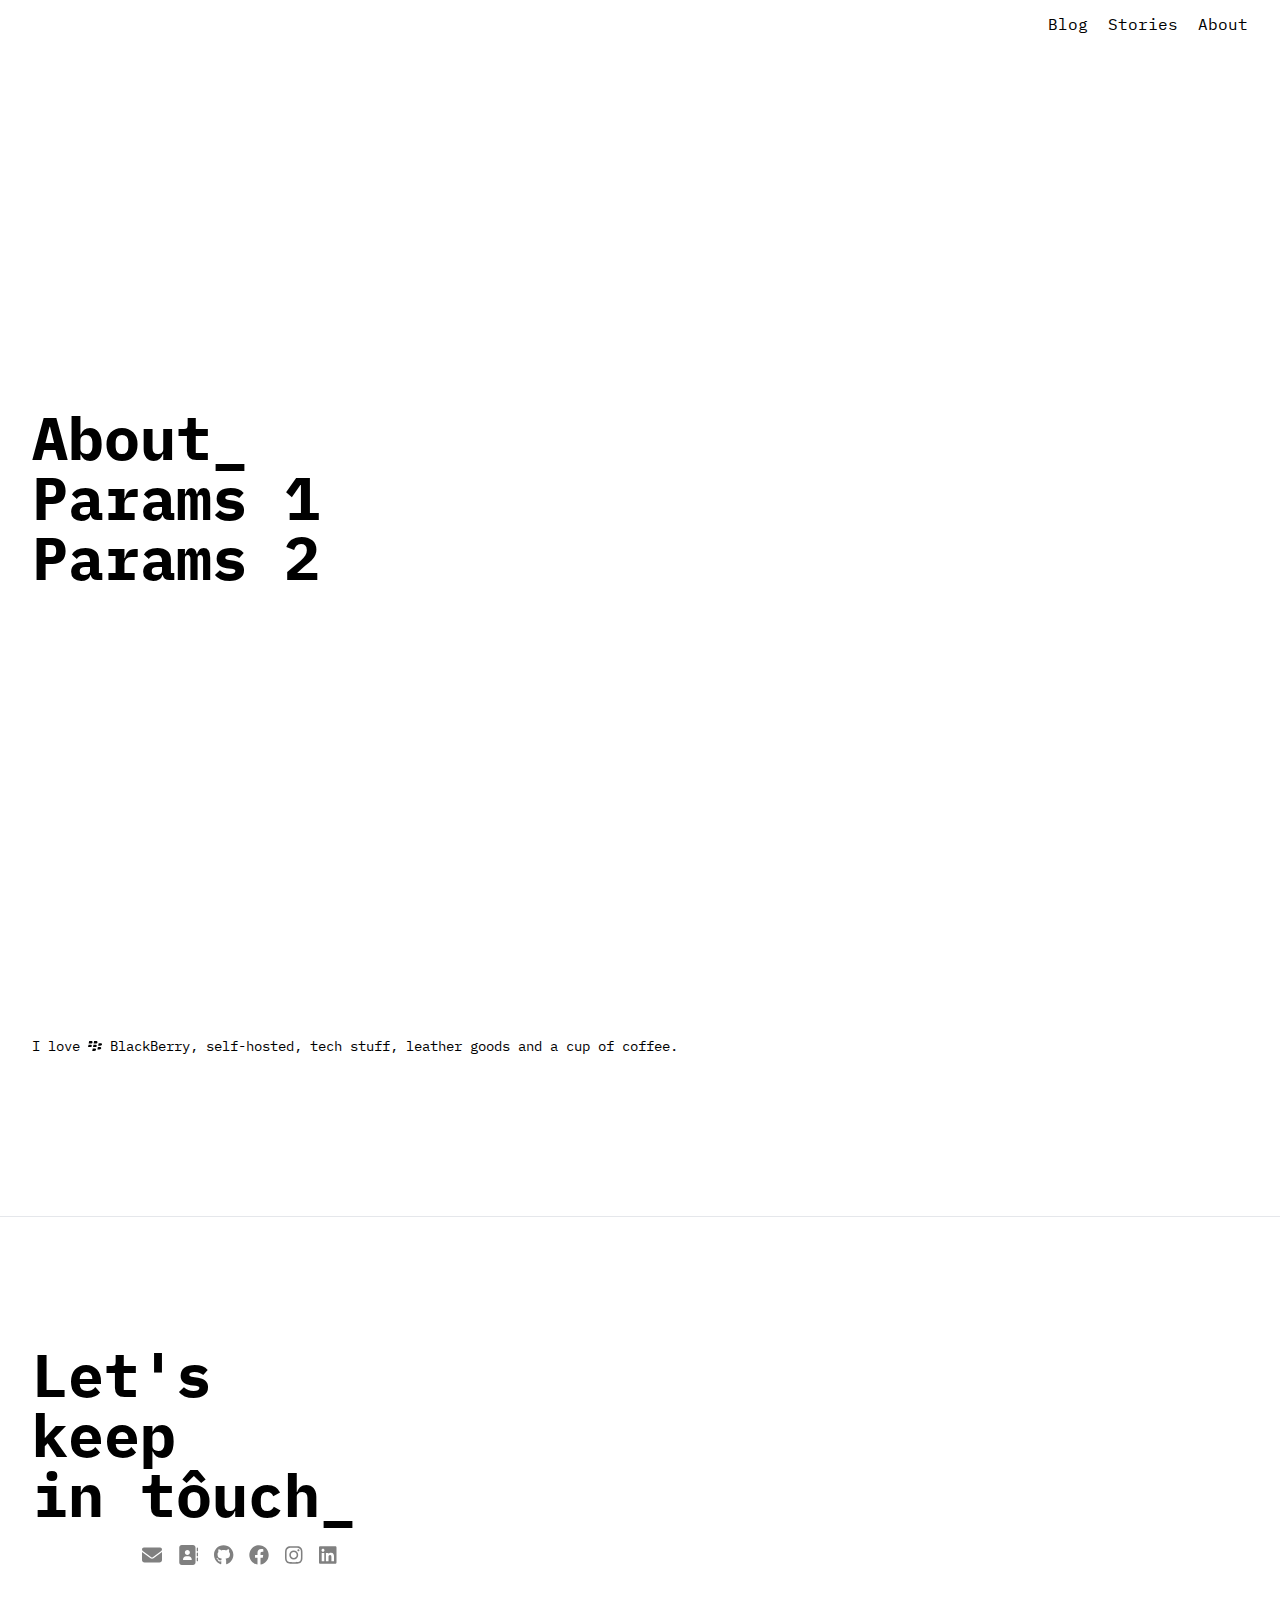
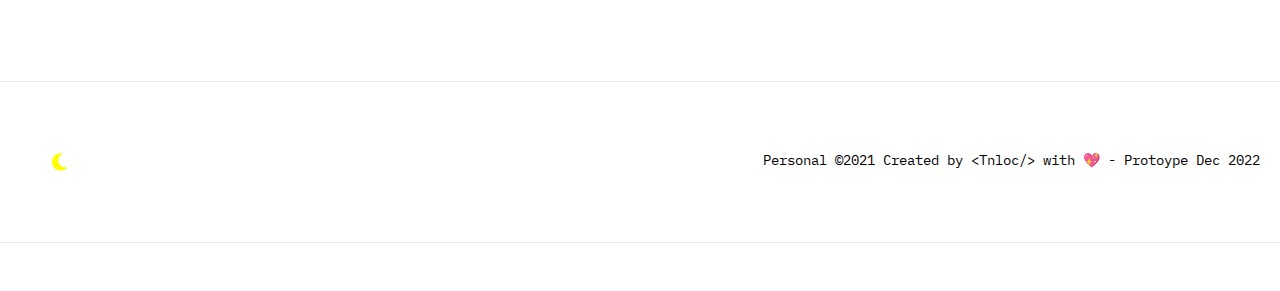
==== index.html @ 908f1e18 "git push -u origin main" ====
<!DOCTYPE html><html><head><meta charSet="utf-8"/><meta name="viewport" content="width=device-width, initial-scale=1.0, maximum-scale=1.0, user-scalable=no"/><meta name="next-head-count" content="2"/><link rel="preload" href="/_next/static/css/f87f185206b03b38.css" as="style"/><link rel="stylesheet" href="/_next/static/css/f87f185206b03b38.css" data-n-g=""/><noscript data-n-css=""></noscript><script defer="" nomodule="" src="/_next/static/chunks/polyfills-c67a75d1b6f99dc8.js"></script><script src="/_next/static/chunks/webpack-b8f8d6679aaa5f42.js" defer=""></script><script src="/_next/static/chunks/framework-3b5a00d5d7e8d93b.js" defer=""></script><script src="/_next/static/chunks/main-90a34299418a0f2b.js" defer=""></script><script src="/_next/static/chunks/pages/_app-a8005d80eedbc55d.js" defer=""></script><script src="/_next/static/chunks/c16184b3-17f773cf84ab54ca.js" defer=""></script><script src="/_next/static/chunks/2cca2479-2a1149af19f514d5.js" defer=""></script><script src="/_next/static/chunks/603-a0d7b083540e3524.js" defer=""></script><script src="/_next/static/chunks/pages/index-aa2ab82f1ff13df3.js" defer=""></script><script src="/_next/static/2A9oxSTPlgwT0RbxTFcSE/_buildManifest.js" defer=""></script><script src="/_next/static/2A9oxSTPlgwT0RbxTFcSE/_ssgManifest.js" defer=""></script></head><body><div id="__next"></div><script id="__NEXT_DATA__" type="application/json">{"props":{"pageProps":{"shortIntro":{"id":"/en/text/shortIntro","contentHtml":"\u003ch1\u003eI love \u003csvg aria-hidden=\"true\" focusable=\"false\" data-prefix=\"fab\" data-icon=\"blackberry\" role=\"img\" xmlns=\"http://www.w3.org/2000/svg\" viewBox=\"0 0 512 512\" class=\"svg-inline--fa fa-blackberry fa-w-16\"\u003e\u003cpath fill=\"currentColor\" d=\"M166 116.9c0 23.4-16.4 49.1-72.5 49.1H23.4l21-88.8h67.8c42.1 0 53.8 23.3 53.8 39.7zm126.2-39.7h-67.8L205.7 166h70.1c53.8 0 70.1-25.7 70.1-49.1.1-16.4-11.6-39.7-53.7-39.7zM88.8 208.1H21L0 296.9h70.1c56.1 0 72.5-23.4 72.5-49.1 0-16.3-11.7-39.7-53.8-39.7zm180.1 0h-67.8l-18.7 88.8h70.1c53.8 0 70.1-23.4 70.1-49.1 0-16.3-11.7-39.7-53.7-39.7zm189.3-53.8h-67.8l-18.7 88.8h70.1c53.8 0 70.1-23.4 70.1-49.1.1-16.3-11.6-39.7-53.7-39.7zm-28 137.9h-67.8L343.7 381h70.1c56.1 0 70.1-23.4 70.1-49.1 0-16.3-11.6-39.7-53.7-39.7zM240.8 346H173l-18.7 88.8h70.1c56.1 0 70.1-25.7 70.1-49.1.1-16.3-11.6-39.7-53.7-39.7z\" class=\"\"\u003e\u003c/path\u003e\u003c/svg\u003e BlackBerry, self-hosted, tech stuff, leather goods and a cup of coffee.\u003c/h1\u003e","title":"","date":"2022-01-02"}},"__N_SSG":true},"page":"/","query":{},"buildId":"2A9oxSTPlgwT0RbxTFcSE","isFallback":false,"gsp":true,"scriptLoader":[]}</script></body></html>
---- _next/static/css/f87f185206b03b38.css ----
/*
! tailwindcss v3.2.4 | MIT License | https://tailwindcss.com
*/*,:after,:before{box-sizing:border-box;border:0 solid #e5e7eb}:after,:before{--tw-content:""}html{line-height:1.5;-webkit-text-size-adjust:100%;-moz-tab-size:4;-o-tab-size:4;tab-size:4;font-family:IBMPlexMono;font-feature-settings:normal}body{margin:0;line-height:inherit}hr{height:0;color:inherit;border-top-width:1px}abbr:where([title]){-webkit-text-decoration:underline dotted;text-decoration:underline dotted}h1,h2,h3,h4,h5,h6{font-size:inherit;font-weight:inherit}a{color:inherit;text-decoration:inherit}b,strong{font-weight:bolder}code,kbd,pre,samp{font-family:IBMPlexMono;font-size:1em}small{font-size:80%}sub,sup{font-size:75%;line-height:0;position:relative;vertical-align:baseline}sub{bottom:-.25em}sup{top:-.5em}table{text-indent:0;border-color:inherit;border-collapse:collapse}button,input,optgroup,select,textarea{font-family:inherit;font-size:100%;font-weight:inherit;line-height:inherit;color:inherit;margin:0;padding:0}button,select{text-transform:none}[type=button],[type=reset],[type=submit],button{-webkit-appearance:button;background-color:transparent;background-image:none}:-moz-focusring{outline:auto}:-moz-ui-invalid{box-shadow:none}progress{vertical-align:baseline}::-webkit-inner-spin-button,::-webkit-outer-spin-button{height:auto}[type=search]{-webkit-appearance:textfield;outline-offset:-2px}::-webkit-search-decoration{-webkit-appearance:none}::-webkit-file-upload-button{-webkit-appearance:button;font:inherit}summary{display:list-item}blockquote,dd,dl,figure,h1,h2,h3,h4,h5,h6,hr,p,pre{margin:0}fieldset{margin:0}fieldset,legend{padding:0}menu,ol,ul{list-style:none;margin:0;padding:0}textarea{resize:vertical}input::-moz-placeholder,textarea::-moz-placeholder{opacity:1;color:#9ca3af}input::placeholder,textarea::placeholder{opacity:1;color:#9ca3af}[role=button],button{cursor:pointer}:disabled{cursor:default}audio,canvas,embed,iframe,img,object,svg,video{display:block;vertical-align:middle}img,video{max-width:100%;height:auto}[hidden]{display:none}*,:after,:before{--tw-border-spacing-x:0;--tw-border-spacing-y:0;--tw-translate-x:0;--tw-translate-y:0;--tw-rotate:0;--tw-skew-x:0;--tw-skew-y:0;--tw-scale-x:1;--tw-scale-y:1;--tw-pan-x: ;--tw-pan-y: ;--tw-pinch-zoom: ;--tw-scroll-snap-strictness:proximity;--tw-ordinal: ;--tw-slashed-zero: ;--tw-numeric-figure: ;--tw-numeric-spacing: ;--tw-numeric-fraction: ;--tw-ring-inset: ;--tw-ring-offset-width:0px;--tw-ring-offset-color:#fff;--tw-ring-color:rgba(59,130,246,.5);--tw-ring-offset-shadow:0 0 #0000;--tw-ring-shadow:0 0 #0000;--tw-shadow:0 0 #0000;--tw-shadow-colored:0 0 #0000;--tw-blur: ;--tw-brightness: ;--tw-contrast: ;--tw-grayscale: ;--tw-hue-rotate: ;--tw-invert: ;--tw-saturate: ;--tw-sepia: ;--tw-drop-shadow: ;--tw-backdrop-blur: ;--tw-backdrop-brightness: ;--tw-backdrop-contrast: ;--tw-backdrop-grayscale: ;--tw-backdrop-hue-rotate: ;--tw-backdrop-invert: ;--tw-backdrop-opacity: ;--tw-backdrop-saturate: ;--tw-backdrop-sepia: }::backdrop{--tw-border-spacing-x:0;--tw-border-spacing-y:0;--tw-translate-x:0;--tw-translate-y:0;--tw-rotate:0;--tw-skew-x:0;--tw-skew-y:0;--tw-scale-x:1;--tw-scale-y:1;--tw-pan-x: ;--tw-pan-y: ;--tw-pinch-zoom: ;--tw-scroll-snap-strictness:proximity;--tw-ordinal: ;--tw-slashed-zero: ;--tw-numeric-figure: ;--tw-numeric-spacing: ;--tw-numeric-fraction: ;--tw-ring-inset: ;--tw-ring-offset-width:0px;--tw-ring-offset-color:#fff;--tw-ring-color:rgba(59,130,246,.5);--tw-ring-offset-shadow:0 0 #0000;--tw-ring-shadow:0 0 #0000;--tw-shadow:0 0 #0000;--tw-shadow-colored:0 0 #0000;--tw-blur: ;--tw-brightness: ;--tw-contrast: ;--tw-grayscale: ;--tw-hue-rotate: ;--tw-invert: ;--tw-saturate: ;--tw-sepia: ;--tw-drop-shadow: ;--tw-backdrop-blur: ;--tw-backdrop-brightness: ;--tw-backdrop-contrast: ;--tw-backdrop-grayscale: ;--tw-backdrop-hue-rotate: ;--tw-backdrop-invert: ;--tw-backdrop-opacity: ;--tw-backdrop-saturate: ;--tw-backdrop-sepia: }.col-span-3{grid-column:span 3/span 3}.col-span-2{grid-column:span 2/span 2}.m-5{margin:1.25rem}.mx-auto{margin-left:auto;margin-right:auto}.mt-10{margin-top:2.5rem}.mt-24{margin-top:6rem}.mb-16{margin-bottom:4rem}.mt-12{margin-top:3rem}.mb-12{margin-bottom:3rem}.mb-8{margin-bottom:2rem}.block{display:block}.flex{display:flex}.grid{display:grid}.contents{display:contents}.h-6{height:1.5rem}.h-screen{height:100vh}.grid-flow-row{grid-auto-flow:row}.grid-cols-2{grid-template-columns:repeat(2,minmax(0,1fr))}.grid-cols-4{grid-template-columns:repeat(4,minmax(0,1fr))}.items-stretch{align-items:stretch}.justify-center{justify-content:center}.justify-around{justify-content:space-around}.justify-items-center{justify-items:center}.gap-4{gap:1rem}.gap-1{gap:.25rem}.space-x-5>:not([hidden])~:not([hidden]){--tw-space-x-reverse:0;margin-right:calc(1.25rem * var(--tw-space-x-reverse));margin-left:calc(1.25rem * calc(1 - var(--tw-space-x-reverse)))}.self-center{align-self:center}.rounded-full{border-radius:9999px}.p-3{padding:.75rem}.pl-3{padding-left:.75rem}.text-center{text-align:center}.align-middle{vertical-align:middle}.text-4xl{font-size:2.25rem;line-height:2.5rem}.text-sm{font-size:.875rem;line-height:1.25rem}.text-2xl{font-size:1.5rem;line-height:2rem}.font-extrabold{font-weight:800}.capitalize{text-transform:capitalize}.leading-none{line-height:1}.tracking-wider{letter-spacing:.05em}.text-main-color{--tw-text-opacity:1;color:rgb(247 208 12/var(--tw-text-opacity))}.subpixel-antialiased{-webkit-font-smoothing:auto;-moz-osx-font-smoothing:auto}.dark-mode body{background-color:#121212;color:#fff}.dark-mode h1,.dark-mode h2,.dark-mode h3,.dark-mode h4,.dark-mode h5,.dark-mode h6,.dark-mode li,.dark-mode p{color:#fff}.dark-mode .linetebel{height:4px;background-color:#fff;display:block}.dark-mode .linetipis{height:2px;background-color:#fff;display:block;margin:3px 0}@font-face{font-family:IBMPlexMono;font-weight:400;src:url(/_next/static/media/IBMPlexMono-Regular.e23a71b9.ttf) format("truetype")}@font-face{font-family:IBMPlexMono;font-weight:600;src:url(/_next/static/media/IBMPlexMono-Medium.093adde7.ttf) format("truetype")}@font-face{font-family:IBMPlexMono;font-weight:700;src:url(/_next/static/media/IBMPlexMono-SemiBold.406d0d34.ttf) format("truetype")}@font-face{font-family:IBMPlexMono;font-weight:800;src:url(/_next/static/media/IBMPlexMono-Bold.4c397136.ttf) format("truetype")}@font-face{font-family:og-emoji-meownica;font-weight:400;src:url(/_next/static/media/og-dcm-emoji.eb8985af.ttf) format("truetype")}.psn-brand-color{color:#fdc110}.blink_me{animation:blinker 1.3s linear infinite}@keyframes blinker{50%{opacity:0}}.linetebel{height:4px}.linetebel,.linetipis{background-color:#121212;display:block}.linetipis{height:2px;margin:3px 0}.highlighter{position:relative}.highlighter:before{background-color:rgba(253,193,16,.8);content:"";position:absolute;width:calc(100% + 4px);height:70%;left:-2px;bottom:0;z-index:-1}@media (min-width:640px){.sm\:mx-0{margin-left:0;margin-right:0}}@media (min-width:768px){.md\:container{width:100%}@media (min-width:640px){.md\:container{max-width:640px}}@media (min-width:768px){.md\:container{max-width:768px}}@media (min-width:1024px){.md\:container{max-width:1024px}}@media (min-width:1280px){.md\:container{max-width:1280px}}@media (min-width:1536px){.md\:container{max-width:1536px}}.md\:col-span-3{grid-column:span 3/span 3}.md\:m-4{margin:1rem}.md\:mx-auto{margin-left:auto;margin-right:auto}.md\:grid{display:grid}.md\:h-8{height:2rem}.md\:grid-flow-row{grid-auto-flow:row}.md\:grid-cols-2{grid-template-columns:repeat(2,minmax(0,1fr))}.md\:grid-cols-12{grid-template-columns:repeat(12,minmax(0,1fr))}.md\:justify-end{justify-content:flex-end}.md\:gap-2{gap:.5rem}.md\:p-8{padding:2rem}.md\:pl-8{padding-left:2rem}.md\:text-right{text-align:right}.md\:text-6xl{font-size:3.75rem;line-height:1}}
---- _next/static/css/f87f185206b03b38.css ----
/*
! tailwindcss v3.2.4 | MIT License | https://tailwindcss.com
*/*,:after,:before{box-sizing:border-box;border:0 solid #e5e7eb}:after,:before{--tw-content:""}html{line-height:1.5;-webkit-text-size-adjust:100%;-moz-tab-size:4;-o-tab-size:4;tab-size:4;font-family:IBMPlexMono;font-feature-settings:normal}body{margin:0;line-height:inherit}hr{height:0;color:inherit;border-top-width:1px}abbr:where([title]){-webkit-text-decoration:underline dotted;text-decoration:underline dotted}h1,h2,h3,h4,h5,h6{font-size:inherit;font-weight:inherit}a{color:inherit;text-decoration:inherit}b,strong{font-weight:bolder}code,kbd,pre,samp{font-family:IBMPlexMono;font-size:1em}small{font-size:80%}sub,sup{font-size:75%;line-height:0;position:relative;vertical-align:baseline}sub{bottom:-.25em}sup{top:-.5em}table{text-indent:0;border-color:inherit;border-collapse:collapse}button,input,optgroup,select,textarea{font-family:inherit;font-size:100%;font-weight:inherit;line-height:inherit;color:inherit;margin:0;padding:0}button,select{text-transform:none}[type=button],[type=reset],[type=submit],button{-webkit-appearance:button;background-color:transparent;background-image:none}:-moz-focusring{outline:auto}:-moz-ui-invalid{box-shadow:none}progress{vertical-align:baseline}::-webkit-inner-spin-button,::-webkit-outer-spin-button{height:auto}[type=search]{-webkit-appearance:textfield;outline-offset:-2px}::-webkit-search-decoration{-webkit-appearance:none}::-webkit-file-upload-button{-webkit-appearance:button;font:inherit}summary{display:list-item}blockquote,dd,dl,figure,h1,h2,h3,h4,h5,h6,hr,p,pre{margin:0}fieldset{margin:0}fieldset,legend{padding:0}menu,ol,ul{list-style:none;margin:0;padding:0}textarea{resize:vertical}input::-moz-placeholder,textarea::-moz-placeholder{opacity:1;color:#9ca3af}input::placeholder,textarea::placeholder{opacity:1;color:#9ca3af}[role=button],button{cursor:pointer}:disabled{cursor:default}audio,canvas,embed,iframe,img,object,svg,video{display:block;vertical-align:middle}img,video{max-width:100%;height:auto}[hidden]{display:none}*,:after,:before{--tw-border-spacing-x:0;--tw-border-spacing-y:0;--tw-translate-x:0;--tw-translate-y:0;--tw-rotate:0;--tw-skew-x:0;--tw-skew-y:0;--tw-scale-x:1;--tw-scale-y:1;--tw-pan-x: ;--tw-pan-y: ;--tw-pinch-zoom: ;--tw-scroll-snap-strictness:proximity;--tw-ordinal: ;--tw-slashed-zero: ;--tw-numeric-figure: ;--tw-numeric-spacing: ;--tw-numeric-fraction: ;--tw-ring-inset: ;--tw-ring-offset-width:0px;--tw-ring-offset-color:#fff;--tw-ring-color:rgba(59,130,246,.5);--tw-ring-offset-shadow:0 0 #0000;--tw-ring-shadow:0 0 #0000;--tw-shadow:0 0 #0000;--tw-shadow-colored:0 0 #0000;--tw-blur: ;--tw-brightness: ;--tw-contrast: ;--tw-grayscale: ;--tw-hue-rotate: ;--tw-invert: ;--tw-saturate: ;--tw-sepia: ;--tw-drop-shadow: ;--tw-backdrop-blur: ;--tw-backdrop-brightness: ;--tw-backdrop-contrast: ;--tw-backdrop-grayscale: ;--tw-backdrop-hue-rotate: ;--tw-backdrop-invert: ;--tw-backdrop-opacity: ;--tw-backdrop-saturate: ;--tw-backdrop-sepia: }::backdrop{--tw-border-spacing-x:0;--tw-border-spacing-y:0;--tw-translate-x:0;--tw-translate-y:0;--tw-rotate:0;--tw-skew-x:0;--tw-skew-y:0;--tw-scale-x:1;--tw-scale-y:1;--tw-pan-x: ;--tw-pan-y: ;--tw-pinch-zoom: ;--tw-scroll-snap-strictness:proximity;--tw-ordinal: ;--tw-slashed-zero: ;--tw-numeric-figure: ;--tw-numeric-spacing: ;--tw-numeric-fraction: ;--tw-ring-inset: ;--tw-ring-offset-width:0px;--tw-ring-offset-color:#fff;--tw-ring-color:rgba(59,130,246,.5);--tw-ring-offset-shadow:0 0 #0000;--tw-ring-shadow:0 0 #0000;--tw-shadow:0 0 #0000;--tw-shadow-colored:0 0 #0000;--tw-blur: ;--tw-brightness: ;--tw-contrast: ;--tw-grayscale: ;--tw-hue-rotate: ;--tw-invert: ;--tw-saturate: ;--tw-sepia: ;--tw-drop-shadow: ;--tw-backdrop-blur: ;--tw-backdrop-brightness: ;--tw-backdrop-contrast: ;--tw-backdrop-grayscale: ;--tw-backdrop-hue-rotate: ;--tw-backdrop-invert: ;--tw-backdrop-opacity: ;--tw-backdrop-saturate: ;--tw-backdrop-sepia: }.col-span-3{grid-column:span 3/span 3}.col-span-2{grid-column:span 2/span 2}.m-5{margin:1.25rem}.mx-auto{margin-left:auto;margin-right:auto}.mt-10{margin-top:2.5rem}.mt-24{margin-top:6rem}.mb-16{margin-bottom:4rem}.mt-12{margin-top:3rem}.mb-12{margin-bottom:3rem}.mb-8{margin-bottom:2rem}.block{display:block}.flex{display:flex}.grid{display:grid}.contents{display:contents}.h-6{height:1.5rem}.h-screen{height:100vh}.grid-flow-row{grid-auto-flow:row}.grid-cols-2{grid-template-columns:repeat(2,minmax(0,1fr))}.grid-cols-4{grid-template-columns:repeat(4,minmax(0,1fr))}.items-stretch{align-items:stretch}.justify-center{justify-content:center}.justify-around{justify-content:space-around}.justify-items-center{justify-items:center}.gap-4{gap:1rem}.gap-1{gap:.25rem}.space-x-5>:not([hidden])~:not([hidden]){--tw-space-x-reverse:0;margin-right:calc(1.25rem * var(--tw-space-x-reverse));margin-left:calc(1.25rem * calc(1 - var(--tw-space-x-reverse)))}.self-center{align-self:center}.rounded-full{border-radius:9999px}.p-3{padding:.75rem}.pl-3{padding-left:.75rem}.text-center{text-align:center}.align-middle{vertical-align:middle}.text-4xl{font-size:2.25rem;line-height:2.5rem}.text-sm{font-size:.875rem;line-height:1.25rem}.text-2xl{font-size:1.5rem;line-height:2rem}.font-extrabold{font-weight:800}.capitalize{text-transform:capitalize}.leading-none{line-height:1}.tracking-wider{letter-spacing:.05em}.text-main-color{--tw-text-opacity:1;color:rgb(247 208 12/var(--tw-text-opacity))}.subpixel-antialiased{-webkit-font-smoothing:auto;-moz-osx-font-smoothing:auto}.dark-mode body{background-color:#121212;color:#fff}.dark-mode h1,.dark-mode h2,.dark-mode h3,.dark-mode h4,.dark-mode h5,.dark-mode h6,.dark-mode li,.dark-mode p{color:#fff}.dark-mode .linetebel{height:4px;background-color:#fff;display:block}.dark-mode .linetipis{height:2px;background-color:#fff;display:block;margin:3px 0}@font-face{font-family:IBMPlexMono;font-weight:400;src:url(/_next/static/media/IBMPlexMono-Regular.e23a71b9.ttf) format("truetype")}@font-face{font-family:IBMPlexMono;font-weight:600;src:url(/_next/static/media/IBMPlexMono-Medium.093adde7.ttf) format("truetype")}@font-face{font-family:IBMPlexMono;font-weight:700;src:url(/_next/static/media/IBMPlexMono-SemiBold.406d0d34.ttf) format("truetype")}@font-face{font-family:IBMPlexMono;font-weight:800;src:url(/_next/static/media/IBMPlexMono-Bold.4c397136.ttf) format("truetype")}@font-face{font-family:og-emoji-meownica;font-weight:400;src:url(/_next/static/media/og-dcm-emoji.eb8985af.ttf) format("truetype")}.psn-brand-color{color:#fdc110}.blink_me{animation:blinker 1.3s linear infinite}@keyframes blinker{50%{opacity:0}}.linetebel{height:4px}.linetebel,.linetipis{background-color:#121212;display:block}.linetipis{height:2px;margin:3px 0}.highlighter{position:relative}.highlighter:before{background-color:rgba(253,193,16,.8);content:"";position:absolute;width:calc(100% + 4px);height:70%;left:-2px;bottom:0;z-index:-1}@media (min-width:640px){.sm\:mx-0{margin-left:0;margin-right:0}}@media (min-width:768px){.md\:container{width:100%}@media (min-width:640px){.md\:container{max-width:640px}}@media (min-width:768px){.md\:container{max-width:768px}}@media (min-width:1024px){.md\:container{max-width:1024px}}@media (min-width:1280px){.md\:container{max-width:1280px}}@media (min-width:1536px){.md\:container{max-width:1536px}}.md\:col-span-3{grid-column:span 3/span 3}.md\:m-4{margin:1rem}.md\:mx-auto{margin-left:auto;margin-right:auto}.md\:grid{display:grid}.md\:h-8{height:2rem}.md\:grid-flow-row{grid-auto-flow:row}.md\:grid-cols-2{grid-template-columns:repeat(2,minmax(0,1fr))}.md\:grid-cols-12{grid-template-columns:repeat(12,minmax(0,1fr))}.md\:justify-end{justify-content:flex-end}.md\:gap-2{gap:.5rem}.md\:p-8{padding:2rem}.md\:pl-8{padding-left:2rem}.md\:text-right{text-align:right}.md\:text-6xl{font-size:3.75rem;line-height:1}}
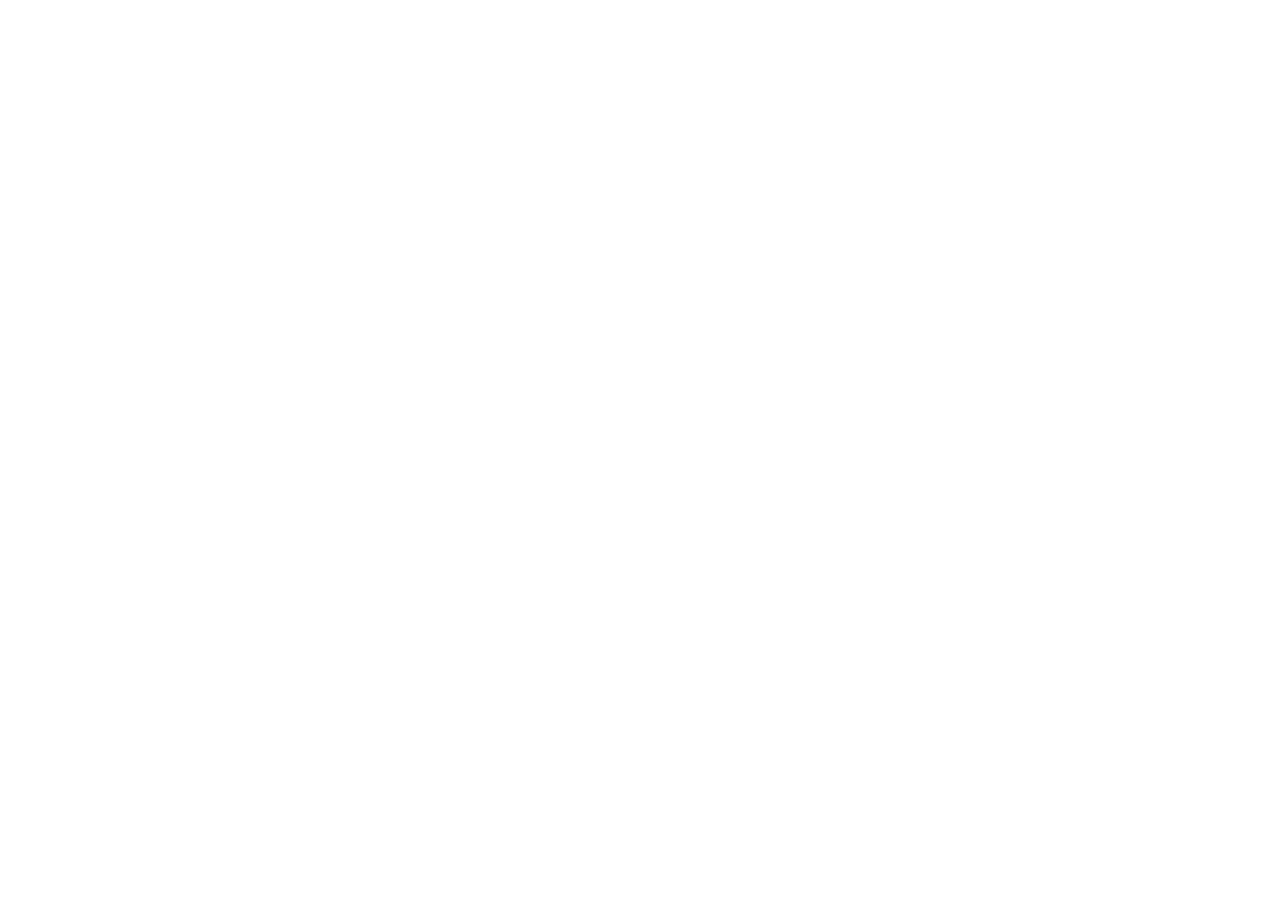
==== commit 0761437b: "git push -u origin main" ====
--- a/index.html
+++ b/index.html
@@ -1 +1 @@
-<!DOCTYPE html><html><head><meta charSet="utf-8"/><meta name="viewport" content="width=device-width, initial-scale=1.0, maximum-scale=1.0, user-scalable=no"/><meta name="next-head-count" content="2"/><link rel="preload" href="/_next/static/css/f87f185206b03b38.css" as="style"/><link rel="stylesheet" href="/_next/static/css/f87f185206b03b38.css" data-n-g=""/><noscript data-n-css=""></noscript><script defer="" nomodule="" src="/_next/static/chunks/polyfills-c67a75d1b6f99dc8.js"></script><script src="/_next/static/chunks/webpack-b8f8d6679aaa5f42.js" defer=""></script><script src="/_next/static/chunks/framework-3b5a00d5d7e8d93b.js" defer=""></script><script src="/_next/static/chunks/main-90a34299418a0f2b.js" defer=""></script><script src="/_next/static/chunks/pages/_app-a8005d80eedbc55d.js" defer=""></script><script src="/_next/static/chunks/c16184b3-17f773cf84ab54ca.js" defer=""></script><script src="/_next/static/chunks/2cca2479-2a1149af19f514d5.js" defer=""></script><script src="/_next/static/chunks/603-a0d7b083540e3524.js" defer=""></script><script src="/_next/static/chunks/pages/index-aa2ab82f1ff13df3.js" defer=""></script><script src="/_next/static/2A9oxSTPlgwT0RbxTFcSE/_buildManifest.js" defer=""></script><script src="/_next/static/2A9oxSTPlgwT0RbxTFcSE/_ssgManifest.js" defer=""></script></head><body><div id="__next"></div><script id="__NEXT_DATA__" type="application/json">{"props":{"pageProps":{"shortIntro":{"id":"/en/text/shortIntro","contentHtml":"\u003ch1\u003eI love \u003csvg aria-hidden=\"true\" focusable=\"false\" data-prefix=\"fab\" data-icon=\"blackberry\" role=\"img\" xmlns=\"http://www.w3.org/2000/svg\" viewBox=\"0 0 512 512\" class=\"svg-inline--fa fa-blackberry fa-w-16\"\u003e\u003cpath fill=\"currentColor\" d=\"M166 116.9c0 23.4-16.4 49.1-72.5 49.1H23.4l21-88.8h67.8c42.1 0 53.8 23.3 53.8 39.7zm126.2-39.7h-67.8L205.7 166h70.1c53.8 0 70.1-25.7 70.1-49.1.1-16.4-11.6-39.7-53.7-39.7zM88.8 208.1H21L0 296.9h70.1c56.1 0 72.5-23.4 72.5-49.1 0-16.3-11.7-39.7-53.8-39.7zm180.1 0h-67.8l-18.7 88.8h70.1c53.8 0 70.1-23.4 70.1-49.1 0-16.3-11.7-39.7-53.7-39.7zm189.3-53.8h-67.8l-18.7 88.8h70.1c53.8 0 70.1-23.4 70.1-49.1.1-16.3-11.6-39.7-53.7-39.7zm-28 137.9h-67.8L343.7 381h70.1c56.1 0 70.1-23.4 70.1-49.1 0-16.3-11.6-39.7-53.7-39.7zM240.8 346H173l-18.7 88.8h70.1c56.1 0 70.1-25.7 70.1-49.1.1-16.3-11.6-39.7-53.7-39.7z\" class=\"\"\u003e\u003c/path\u003e\u003c/svg\u003e BlackBerry, self-hosted, tech stuff, leather goods and a cup of coffee.\u003c/h1\u003e","title":"","date":"2022-01-02"}},"__N_SSG":true},"page":"/","query":{},"buildId":"2A9oxSTPlgwT0RbxTFcSE","isFallback":false,"gsp":true,"scriptLoader":[]}</script></body></html>+<!DOCTYPE html><html><head><meta charSet="utf-8"/><meta name="viewport" content="width=device-width, initial-scale=1.0, maximum-scale=1.0, user-scalable=no"/><meta name="next-head-count" content="2"/><link rel="preload" href="/improved-palm-tree/_next/static/css/838c5aeb49d7fb06.css" as="style"/><link rel="stylesheet" href="/improved-palm-tree/_next/static/css/838c5aeb49d7fb06.css" data-n-g=""/><noscript data-n-css=""></noscript><script defer="" nomodule="" src="/improved-palm-tree/_next/static/chunks/polyfills-c67a75d1b6f99dc8.js"></script><script src="/improved-palm-tree/_next/static/chunks/webpack-806e544af2e94d96.js" defer=""></script><script src="/improved-palm-tree/_next/static/chunks/framework-3b5a00d5d7e8d93b.js" defer=""></script><script src="/improved-palm-tree/_next/static/chunks/main-c7e91a2e70516262.js" defer=""></script><script src="/improved-palm-tree/_next/static/chunks/pages/_app-a8005d80eedbc55d.js" defer=""></script><script src="/improved-palm-tree/_next/static/chunks/c16184b3-17f773cf84ab54ca.js" defer=""></script><script src="/improved-palm-tree/_next/static/chunks/2cca2479-2a1149af19f514d5.js" defer=""></script><script src="/improved-palm-tree/_next/static/chunks/603-a0d7b083540e3524.js" defer=""></script><script src="/improved-palm-tree/_next/static/chunks/pages/index-aa2ab82f1ff13df3.js" defer=""></script><script src="/improved-palm-tree/_next/static/-lztJ3m3Xp1TUiWx4ldg_/_buildManifest.js" defer=""></script><script src="/improved-palm-tree/_next/static/-lztJ3m3Xp1TUiWx4ldg_/_ssgManifest.js" defer=""></script></head><body><div id="__next"></div><script id="__NEXT_DATA__" type="application/json">{"props":{"pageProps":{"shortIntro":{"id":"/en/text/shortIntro","contentHtml":"\u003ch1\u003eI love \u003csvg aria-hidden=\"true\" focusable=\"false\" data-prefix=\"fab\" data-icon=\"blackberry\" role=\"img\" xmlns=\"http://www.w3.org/2000/svg\" viewBox=\"0 0 512 512\" class=\"svg-inline--fa fa-blackberry fa-w-16\"\u003e\u003cpath fill=\"currentColor\" d=\"M166 116.9c0 23.4-16.4 49.1-72.5 49.1H23.4l21-88.8h67.8c42.1 0 53.8 23.3 53.8 39.7zm126.2-39.7h-67.8L205.7 166h70.1c53.8 0 70.1-25.7 70.1-49.1.1-16.4-11.6-39.7-53.7-39.7zM88.8 208.1H21L0 296.9h70.1c56.1 0 72.5-23.4 72.5-49.1 0-16.3-11.7-39.7-53.8-39.7zm180.1 0h-67.8l-18.7 88.8h70.1c53.8 0 70.1-23.4 70.1-49.1 0-16.3-11.7-39.7-53.7-39.7zm189.3-53.8h-67.8l-18.7 88.8h70.1c53.8 0 70.1-23.4 70.1-49.1.1-16.3-11.6-39.7-53.7-39.7zm-28 137.9h-67.8L343.7 381h70.1c56.1 0 70.1-23.4 70.1-49.1 0-16.3-11.6-39.7-53.7-39.7zM240.8 346H173l-18.7 88.8h70.1c56.1 0 70.1-25.7 70.1-49.1.1-16.3-11.6-39.7-53.7-39.7z\" class=\"\"\u003e\u003c/path\u003e\u003c/svg\u003e BlackBerry, self-hosted, tech stuff, leather goods and a cup of coffee.\u003c/h1\u003e","title":"","date":"2022-01-02"}},"__N_SSG":true},"page":"/","query":{},"buildId":"-lztJ3m3Xp1TUiWx4ldg_","assetPrefix":"/improved-palm-tree","isFallback":false,"gsp":true,"scriptLoader":[]}</script></body></html>